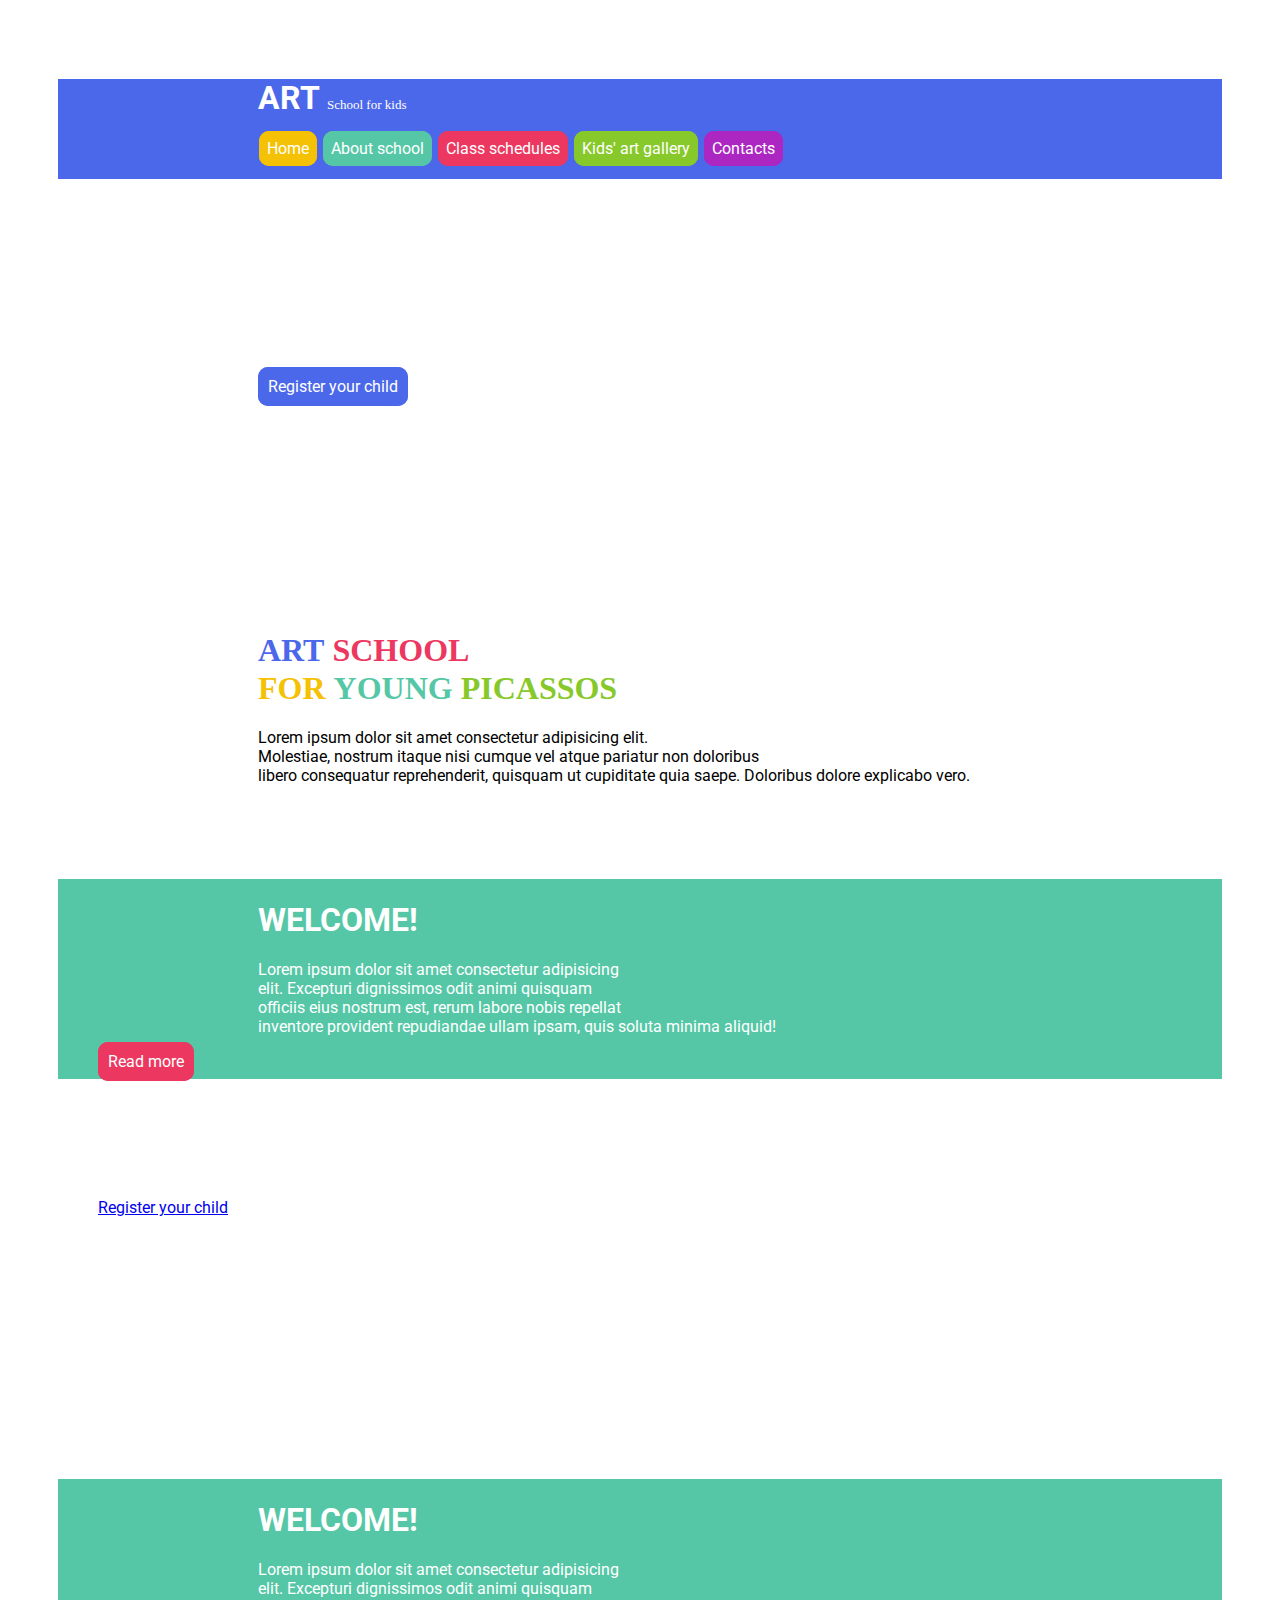
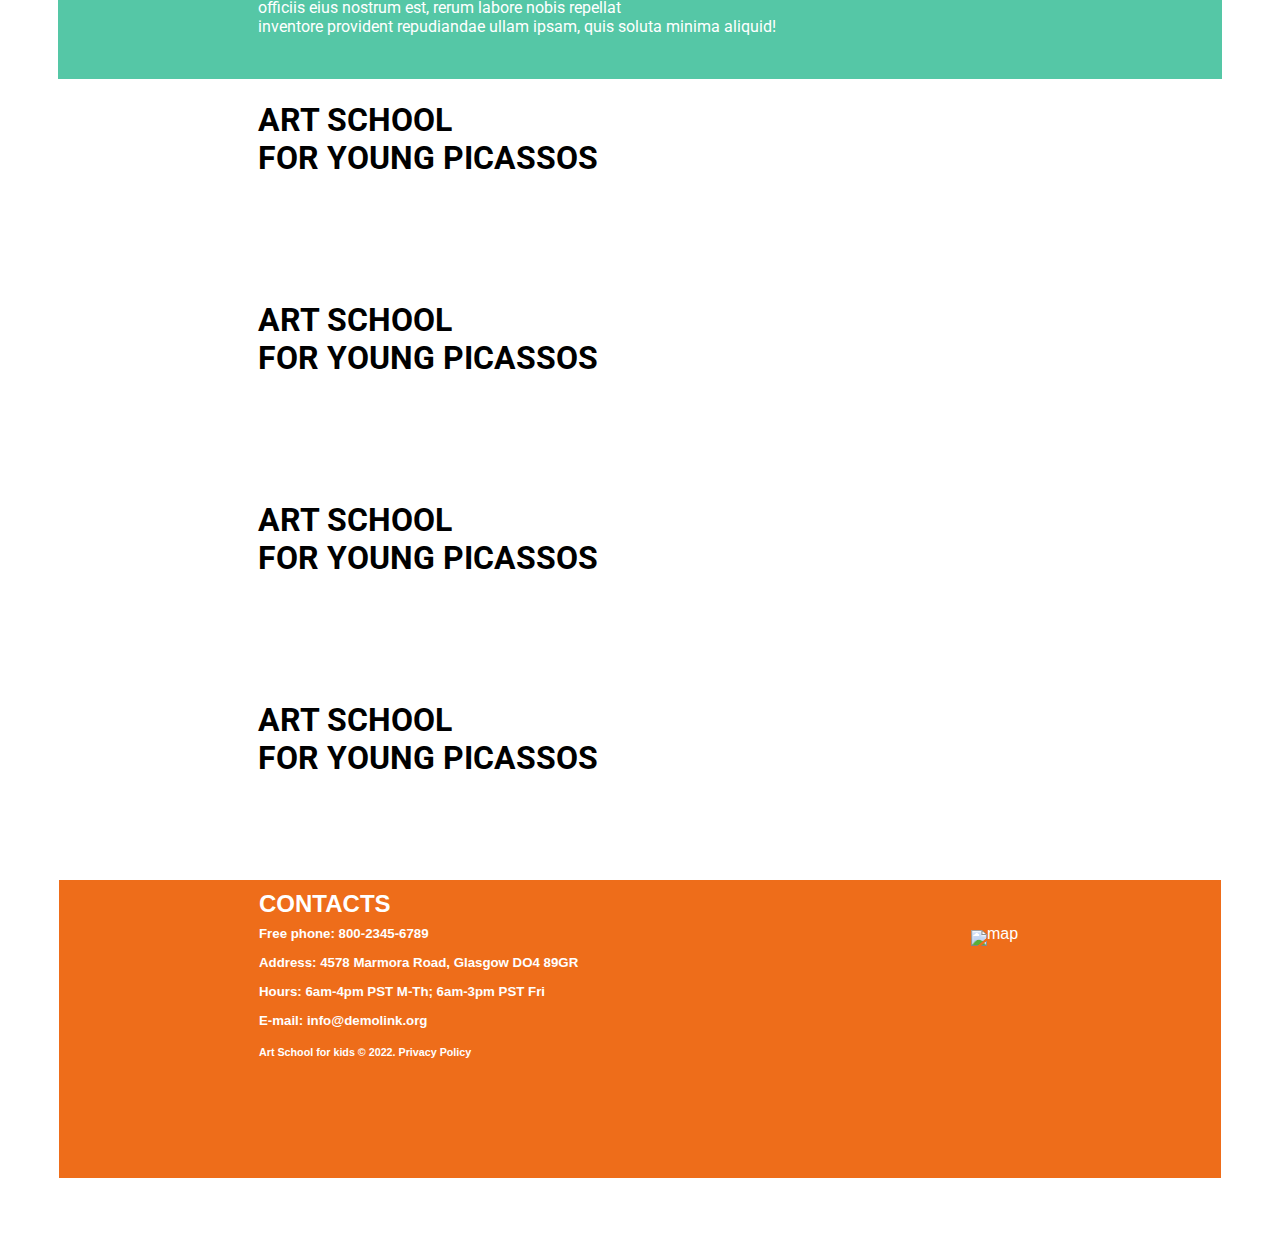
==== index.html @ ff37e4d4 "folder restructure" ====
<!DOCTYPE html>
<html>
<head>
    <title>Art School For Kids</title>
    <link rel="stylesheet" href="/Art School/style.css">
    <link rel="preconnect" href="https://fonts.googleapis.com"> 
    <link rel="preconnect" href="https://fonts.gstatic.com" crossorigin> 
    <link rel="preconnect" href="https://fonts.googleapis.com">
    <link rel="preconnect" href="https://fonts.gstatic.com" crossorigin>
    <link href="https://fonts.googleapis.com/css2?family=Roboto:wght@100;300;400;500;700;900&display=swap" rel="stylesheet">
</head>
<body>
    <header>
        <h1>ART <span class="School">School for kids</span></h1>
            <nav id="Top">
            <ul>
                <li><a href="#"><span class="Home">Home</span></a></li>
            
                <li><a href="#"><span class="Aboutschool">About school</span></a></li>
            
                <li><a href="#"><span class="Schedules">Class schedules</span></a></li>
        
                <li><a href="#"><span class="Kids">Kids' art gallery</span></a></li>
        
                <li><a href="#"><span class="Contacts">Contacts</a></li>
            </ul>
        </nav>
    </header>

    <section id="banner">
        <h1><span class="Reveal">REVEAL YOUR</span><br> CHILD'S TALENT</h1>
        <ul><li><a href="#">Register your child</a></li></ul>
    </section>
        
    <section id="artschool">
        <h1><span class="Art">ART</span>
            <span class="Schoolb">SCHOOL</span> <br>
            <span class="For">FOR</span>
            <span class="Young">YOUNG</span>
            <span class="Picasso">PICASSOS</span></h1>
        <p>Lorem ipsum dolor sit amet consectetur adipisicing elit.<br> Molestiae, nostrum itaque nisi cumque vel atque pariatur non doloribus <br> libero consequatur reprehenderit, quisquam ut cupiditate quia saepe. Doloribus dolore explicabo vero.</p>
    </section>

    <section id="welcome">
        <h1>WELCOME!</h1>
        <p>Lorem ipsum dolor sit amet consectetur adipisicing<br>elit. Excepturi dignissimos odit animi quisquam <br>officiis eius nostrum est, rerum labore nobis repellat <br>inventore provident repudiandae ullam ipsam, quis soluta minima aliquid!</p>
        <ul><li><a href="#">Read more</a></li></ul>
    </section>

    <section id="banner2">
        <h1>REVEAL YOUR <br> CHILD'S TALENT</h1>
        <ul><li><a href="#">Register your child</a></li></ul>
    </section>

    <section id="welcome">
        <h1>WELCOME!</h1>
        <p>Lorem ipsum dolor sit amet consectetur adipisicing<br>elit. Excepturi dignissimos odit animi quisquam <br>officiis eius nostrum est, rerum labore nobis repellat <br>inventore provident repudiandae ullam ipsam, quis soluta minima aliquid!</p>
    </section>

    <section>
        <h1>ART SCHOOL <br> FOR YOUNG PICASSOS</h1>
    </section>

    <section>
        <h1>ART SCHOOL <br> FOR YOUNG PICASSOS</h1>
    </section>

    <section>
        <h1>ART SCHOOL <br> FOR YOUNG PICASSOS</h1>
    </section>
    
    <section>
        <h1>ART SCHOOL <br> FOR YOUNG PICASSOS</h1>
    </section>

    <footer>
        <img src="/Images/footermap.png" alt="map">
        <h2>CONTACTS</h2>
        <h5>Free phone: 800-2345-6789</h5>
        <h5>Address: 4578 Marmora Road, Glasgow DO4 89GR</h5>
        <h5>Hours: 6am-4pm PST M-Th; 6am-3pm PST Fri</h5>
        <h5>E-mail: info@demolink.org</h5>
        <h6>Art School for kids © 2022. Privacy Policy</h6>
    
    </footer>
</body>
</html>
---- Art School/style.css ----
* {
    box-sizing: border-box;
}
body {
    background-color:white;
    padding: 50px;
    font-family:-apple-system, BlinkMacSystemFont, 'Segoe UI', Roboto, Oxygen, Ubuntu, Cantarell, 'Open Sans', 'Helvetica Neue', sans-serif;
}
header {
    background: rgb(76, 104, 234);
    color: white;
    height: 100px;
    width: 100%;
    clear: both;
}
#Top ul {
    padding: 0 0 0 200px;
}
#Top li a {
    display: inline;
    padding: 0px 1px;
    color:white;
    text-decoration: none;
}
li {
    display: inline;
    border-radius: 10px;
}
.Home {
    color:white;
    background: rgb(245, 193, 4);
    border: 8px solid rgb(245, 193, 4);
    border-radius: 10px;
    text-decoration: none;
}
.Aboutschool {
    color:white;
    background: rgb(85, 199, 166);
    border: 8px solid rgb(85, 199, 166);
    border-radius: 10px;
    text-decoration: none;
}
.Schedules {
    color:white;
    background: rgb(236, 55, 96);
    border: 8px solid rgb(236, 55, 96);
    border-radius: 10px;
    text-decoration: none;
}
.Kids {
    color:white;
    background: rgb(135, 201, 42);
    border: 8px solid rgb(135, 201, 42);
    border-radius: 10px;
    text-decoration: none;
}
.Contacts {
    color:white;
    background: rgb(172, 38, 194);
    border: 8px solid rgb(172, 38, 194);
    border-radius: 10px;
    text-decoration: none;
}
#banner {
    background: url(/Images/kids.JPG);
    background-size: cover;
    height: 400px;
    width: 100%;
    float: left;
    color: white;
}
#banner h1 {
    font-size: 40px;
    padding: 50px 0 0 200px;
}
#banner ul {
    padding: 0 0 0 200px;
}
#banner a {
    color:white;
    background: rgb(76, 104, 234);
    border: 10px solid rgb(76, 104, 234);
    margin: 0 auto;
    border-radius: 10px;
    text-decoration: none;
}
h1 span {
    font-weight:lighter;
    font-family:'Franklin Gothic Medium', 'Arial Narrow', Arial, sans-serif;
}
header h1 span {
    font-family: Montserrat;
    font-size: small;
}
#banner2 {
    background: url(/Images/kids.JPG);
    background-size: cover;
    height: 400px;
    width: 100%;
    /* border: .1px solid white; */
    color: white;
}
section {
    height: 200px;
    width: 100%;
    /* border: .1px solid white; */
    float: left;
}
h1 {
    padding: 0 0 0 200px;
}
img {
    height: 300px;
    width: 300px;
    padding: 50px;
    float: right;
}
.Art {
    font-family: 'Times New Roman', Times, serif;
    color:rgb(76, 104, 234);
    font-size: xx-large;
    font-weight: bolder;
}
.Schoolb {
    font-family: 'Times New Roman', Times, serif;
    color:rgb(236, 55, 96);
    font-size: xx-large;
    font-weight: bolder;
}
.For {
    font-family: 'Times New Roman', Times, serif;
    color:rgb(245, 193, 4);
    font-size: xx-large;
    font-weight: bolder;
}
.Young {
    font-family: 'Times New Roman', Times, serif;
    color:rgb(85, 199, 166);
    font-size: xx-large;
    font-weight: bolder;
}
.Picasso {
    font-family: 'Times New Roman', Times, serif;
    color:rgb(135, 201, 42);
    font-size: xx-large;
    font-weight: bolder;
}
#artschool {
    background: url();
    background-repeat: no-repeat;
    float: right;
    height: 300px;
    width: 100%;
    padding: 30px 0;
}
#artschool p{
    padding: 0 200px 0 200px;
}
#welcome {
    background-color: rgb(85, 199, 166);
    color: white;
}
#welcome p {
    padding: 0 0 0 200px;
}
#welcome a {
    color:white;
    background:rgb(236, 55, 96);
    border: 10px solid rgb(236, 55, 96);
    margin: 0 auto;
    border-radius: 10px;
    text-decoration: none;
    
}
footer {
    background: rgb(238, 109, 26);
    color: white;
    padding: 0 0 0 200px;
    margin: 0 auto;
    height: 300px;
    width: 100%;
    border: .1px solid white;
    clear: both;
    text-align: left;
    line-height: 7px;
    font-family:'Trebuchet MS', 'Lucida Sans Unicode', 'Lucida Grande', 'Lucida Sans', Arial, sans-serif;
}
@media screen and (max-width: 600px) {
    section {
        background: palegreen;
    }
}
@media (min-width: 600px) and (max-width: 900px) {
    section {
        background: olivedrab;
        width: 33.3%;
    }
}
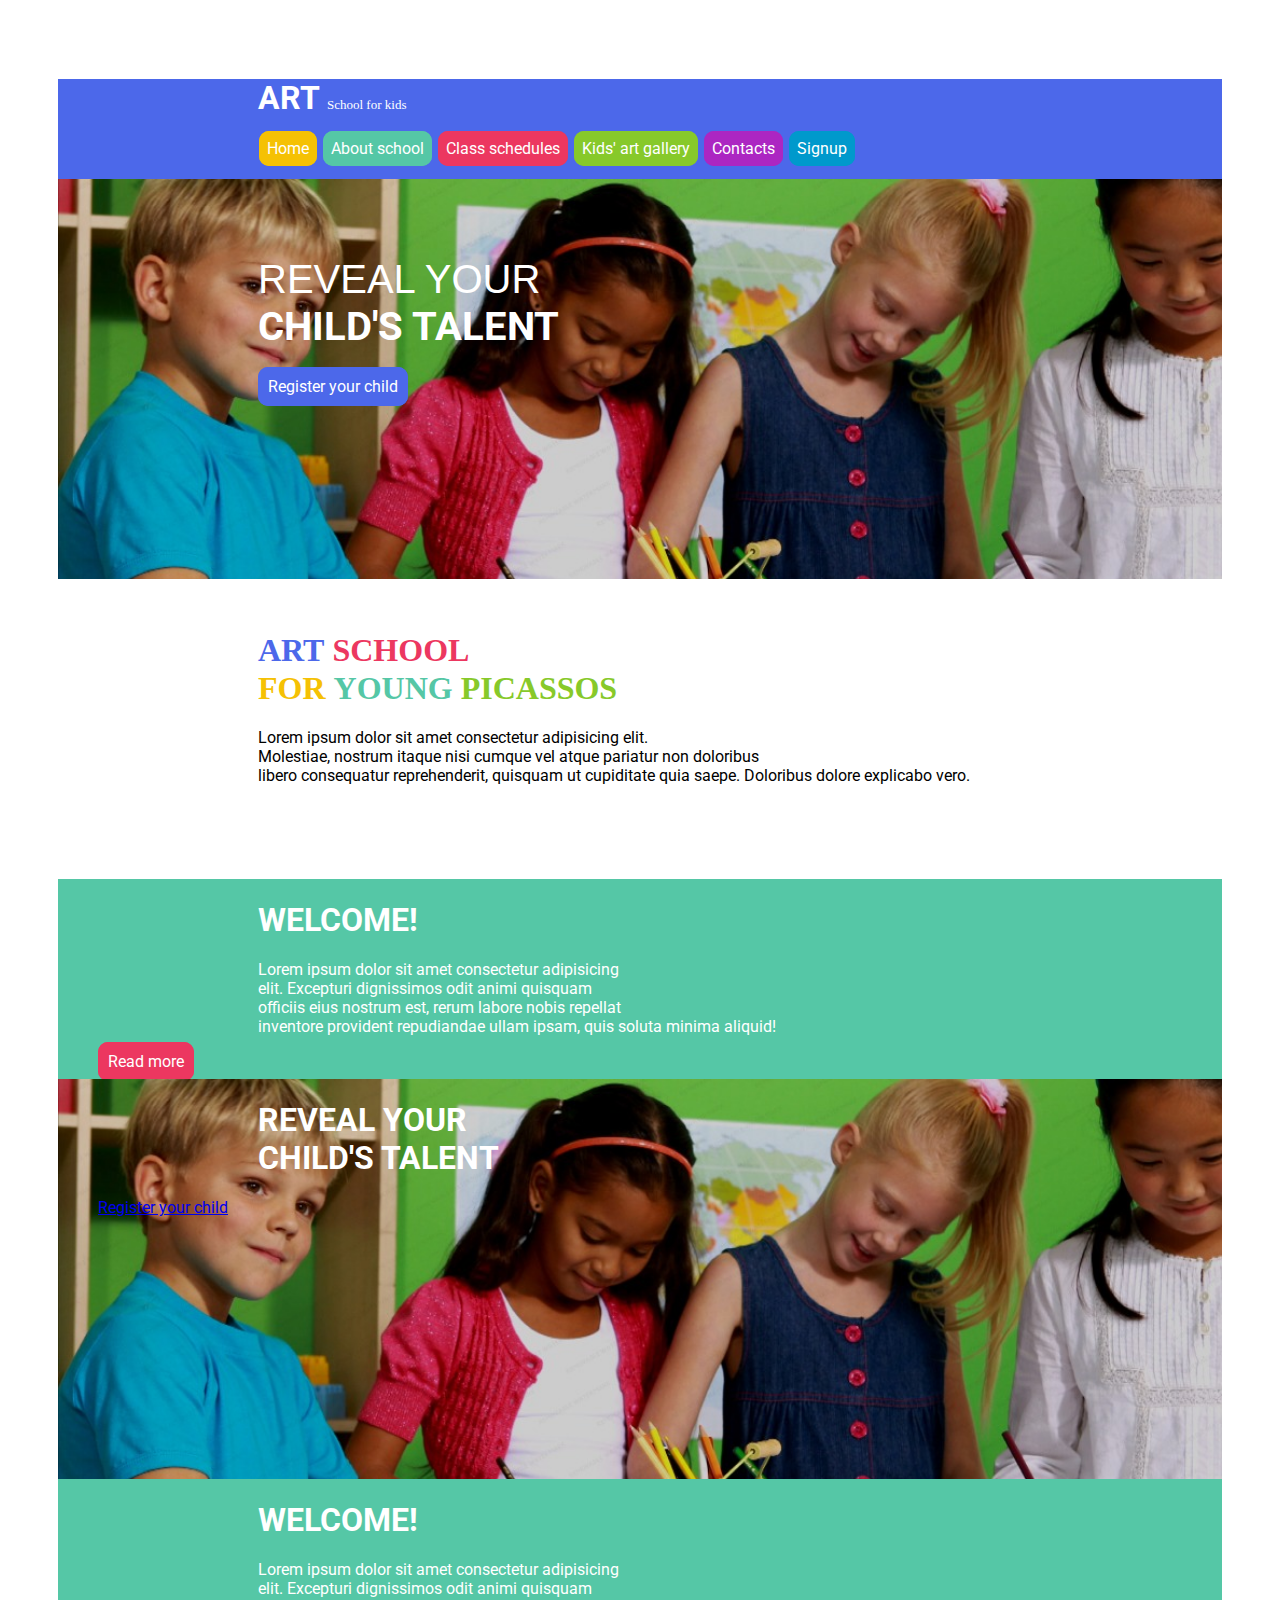
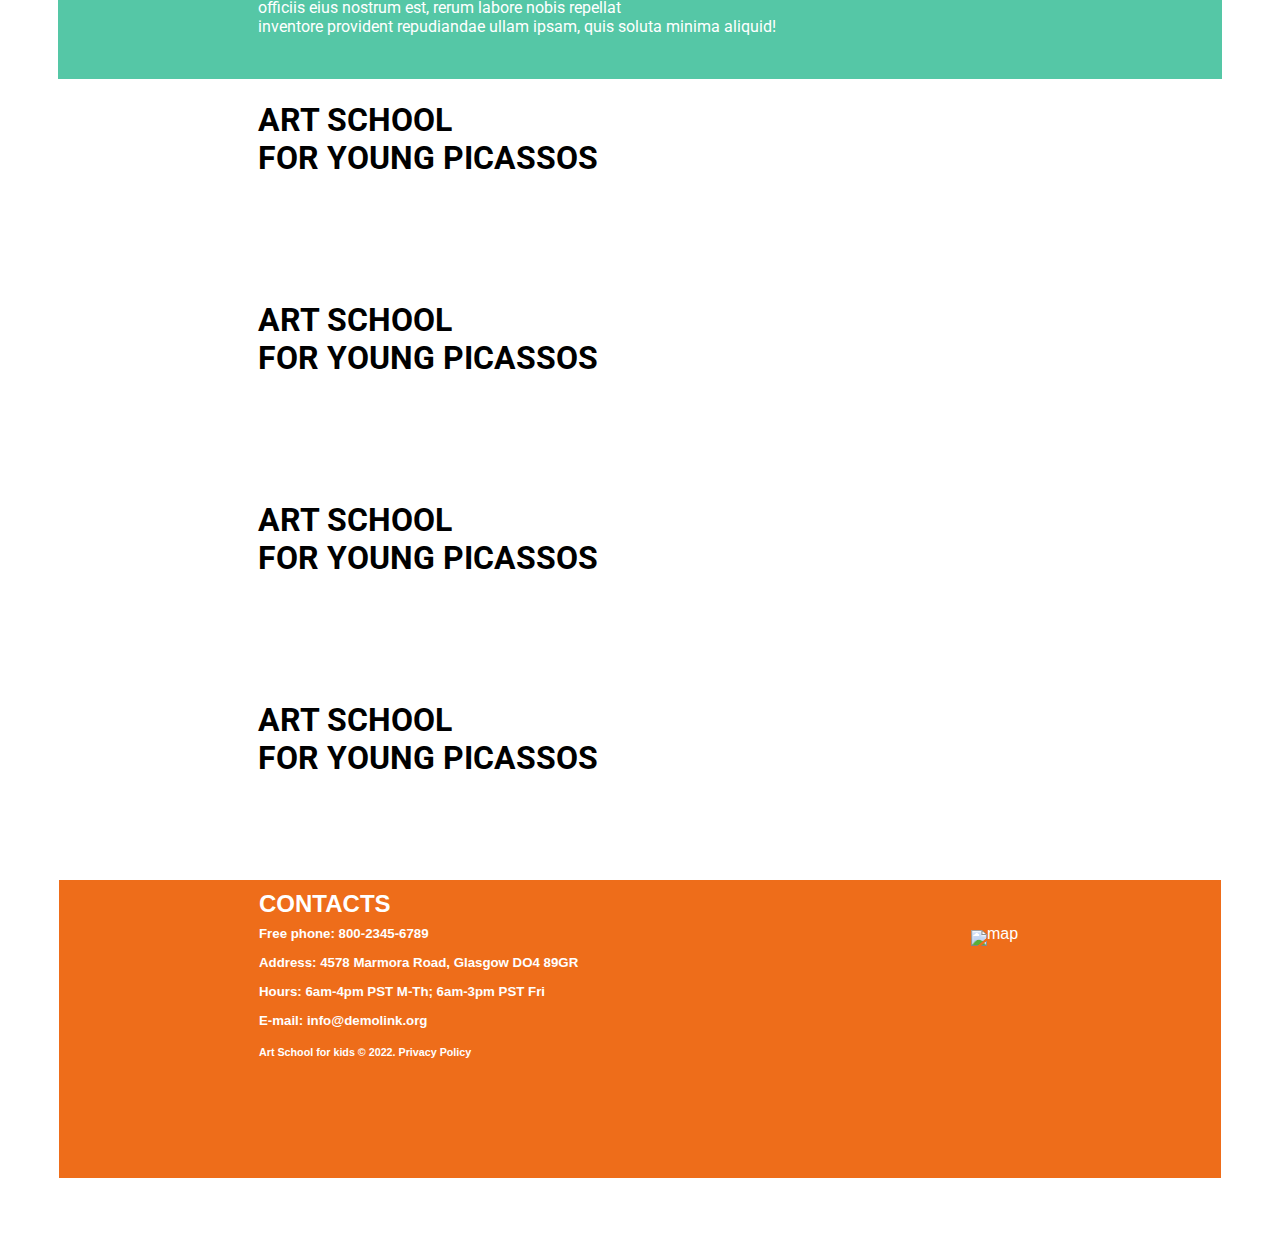
==== commit 908262e5: "Successfully added a new signup button" ====
--- a/index.html
+++ b/index.html
@@ -2,7 +2,7 @@
 <html>
 <head>
     <title>Art School For Kids</title>
-    <link rel="stylesheet" href="/Art School/style.css">
+    <link rel="stylesheet" href="style.css">
     <link rel="preconnect" href="https://fonts.googleapis.com"> 
     <link rel="preconnect" href="https://fonts.gstatic.com" crossorigin> 
     <link rel="preconnect" href="https://fonts.googleapis.com">
@@ -23,6 +23,8 @@
                 <li><a href="#"><span class="Kids">Kids' art gallery</span></a></li>
         
                 <li><a href="#"><span class="Contacts">Contacts</a></li>
+
+                <li><a href="#"><span class="Signups">Signup</a></li>
             </ul>
         </nav>
     </header>
--- a/style.css
+++ b/style.css
@@ -0,0 +1,205 @@
+* {
+    box-sizing: border-box;
+}
+body {
+    background-color:white;
+    padding: 50px;
+    font-family:-apple-system, BlinkMacSystemFont, 'Segoe UI', Roboto, Oxygen, Ubuntu, Cantarell, 'Open Sans', 'Helvetica Neue', sans-serif;
+}
+header {
+    background: rgb(76, 104, 234);
+    color: white;
+    height: 100px;
+    width: 100%;
+    clear: both;
+}
+#Top ul {
+    padding: 0 0 0 200px;
+}
+#Top li a {
+    display: inline;
+    padding: 0px 1px;
+    color:white;
+    text-decoration: none;
+}
+li {
+    display: inline;
+    border-radius: 10px;
+}
+.Home {
+    color:white;
+    background: rgb(245, 193, 4);
+    border: 8px solid rgb(245, 193, 4);
+    border-radius: 10px;
+    text-decoration: none;
+}
+.Aboutschool {
+    color:white;
+    background: rgb(85, 199, 166);
+    border: 8px solid rgb(85, 199, 166);
+    border-radius: 10px;
+    text-decoration: none;
+}
+.Schedules {
+    color:white;
+    background: rgb(236, 55, 96);
+    border: 8px solid rgb(236, 55, 96);
+    border-radius: 10px;
+    text-decoration: none;
+}
+.Kids {
+    color:white;
+    background: rgb(135, 201, 42);
+    border: 8px solid rgb(135, 201, 42);
+    border-radius: 10px;
+    text-decoration: none;
+}
+.Contacts {
+    color:white;
+    background: rgb(172, 38, 194);
+    border: 8px solid rgb(172, 38, 194);
+    border-radius: 10px;
+    text-decoration: none;
+}
+#banner {
+    background: url(images/kids.JPG);
+    background-size: cover;
+    height: 400px;
+    width: 100%;
+    float: left;
+    color: white;
+}
+#banner h1 {
+    font-size: 40px;
+    padding: 50px 0 0 200px;
+}
+#banner ul {
+    padding: 0 0 0 200px;
+}
+#banner a {
+    color:white;
+    background: rgb(76, 104, 234);
+    border: 10px solid rgb(76, 104, 234);
+    margin: 0 auto;
+    border-radius: 10px;
+    text-decoration: none;
+}
+h1 span {
+    font-weight:lighter;
+    font-family:'Franklin Gothic Medium', 'Arial Narrow', Arial, sans-serif;
+}
+header h1 span {
+    font-family: Montserrat;
+    font-size: small;
+}
+#banner2 {
+    background: url(images/kids.JPG);
+    background-size: cover;
+    height: 400px;
+    width: 100%;
+    /* border: .1px solid white; */
+    color: white;
+}
+section {
+    height: 200px;
+    width: 100%;
+    /* border: .1px solid white; */
+    float: left;
+}
+h1 {
+    padding: 0 0 0 200px;
+}
+img {
+    height: 300px;
+    width: 300px;
+    padding: 50px;
+    float: right;
+}
+.Art {
+    font-family: 'Times New Roman', Times, serif;
+    color:rgb(76, 104, 234);
+    font-size: xx-large;
+    font-weight: bolder;
+}
+.Schoolb {
+    font-family: 'Times New Roman', Times, serif;
+    color:rgb(236, 55, 96);
+    font-size: xx-large;
+    font-weight: bolder;
+}
+.For {
+    font-family: 'Times New Roman', Times, serif;
+    color:rgb(245, 193, 4);
+    font-size: xx-large;
+    font-weight: bolder;
+}
+.Young {
+    font-family: 'Times New Roman', Times, serif;
+    color:rgb(85, 199, 166);
+    font-size: xx-large;
+    font-weight: bolder;
+}
+.Picasso {
+    font-family: 'Times New Roman', Times, serif;
+    color:rgb(135, 201, 42);
+    font-size: xx-large;
+    font-weight: bolder;
+}
+#artschool {
+    background: url();
+    background-repeat: no-repeat;
+    float: right;
+    height: 300px;
+    width: 100%;
+    padding: 30px 0;
+}
+#artschool p{
+    padding: 0 200px 0 200px;
+}
+#welcome {
+    background-color: rgb(85, 199, 166);
+    color: white;
+}
+#welcome p {
+    padding: 0 0 0 200px;
+}
+#welcome a {
+    color:white;
+    background:rgb(236, 55, 96);
+    border: 10px solid rgb(236, 55, 96);
+    margin: 0 auto;
+    border-radius: 10px;
+    text-decoration: none;
+    
+}
+footer {
+    background: rgb(238, 109, 26);
+    color: white;
+    padding: 0 0 0 200px;
+    margin: 0 auto;
+    height: 300px;
+    width: 100%;
+    border: .1px solid white;
+    clear: both;
+    text-align: left;
+    line-height: 7px;
+    font-family:'Trebuchet MS', 'Lucida Sans Unicode', 'Lucida Grande', 'Lucida Sans', Arial, sans-serif;
+}
+@media screen and (max-width: 600px) {
+    section {
+        background: palegreen;
+    }
+}
+@media (min-width: 600px) and (max-width: 900px) {
+    section {
+        background: olivedrab;
+        width: 33.3%;
+    }
+}
+.Signups {
+    color:white;
+    background: #0099cc;
+    border: 8px solid #0099cc;
+    border-radius: 10px;
+    text-decoration: none;
+}
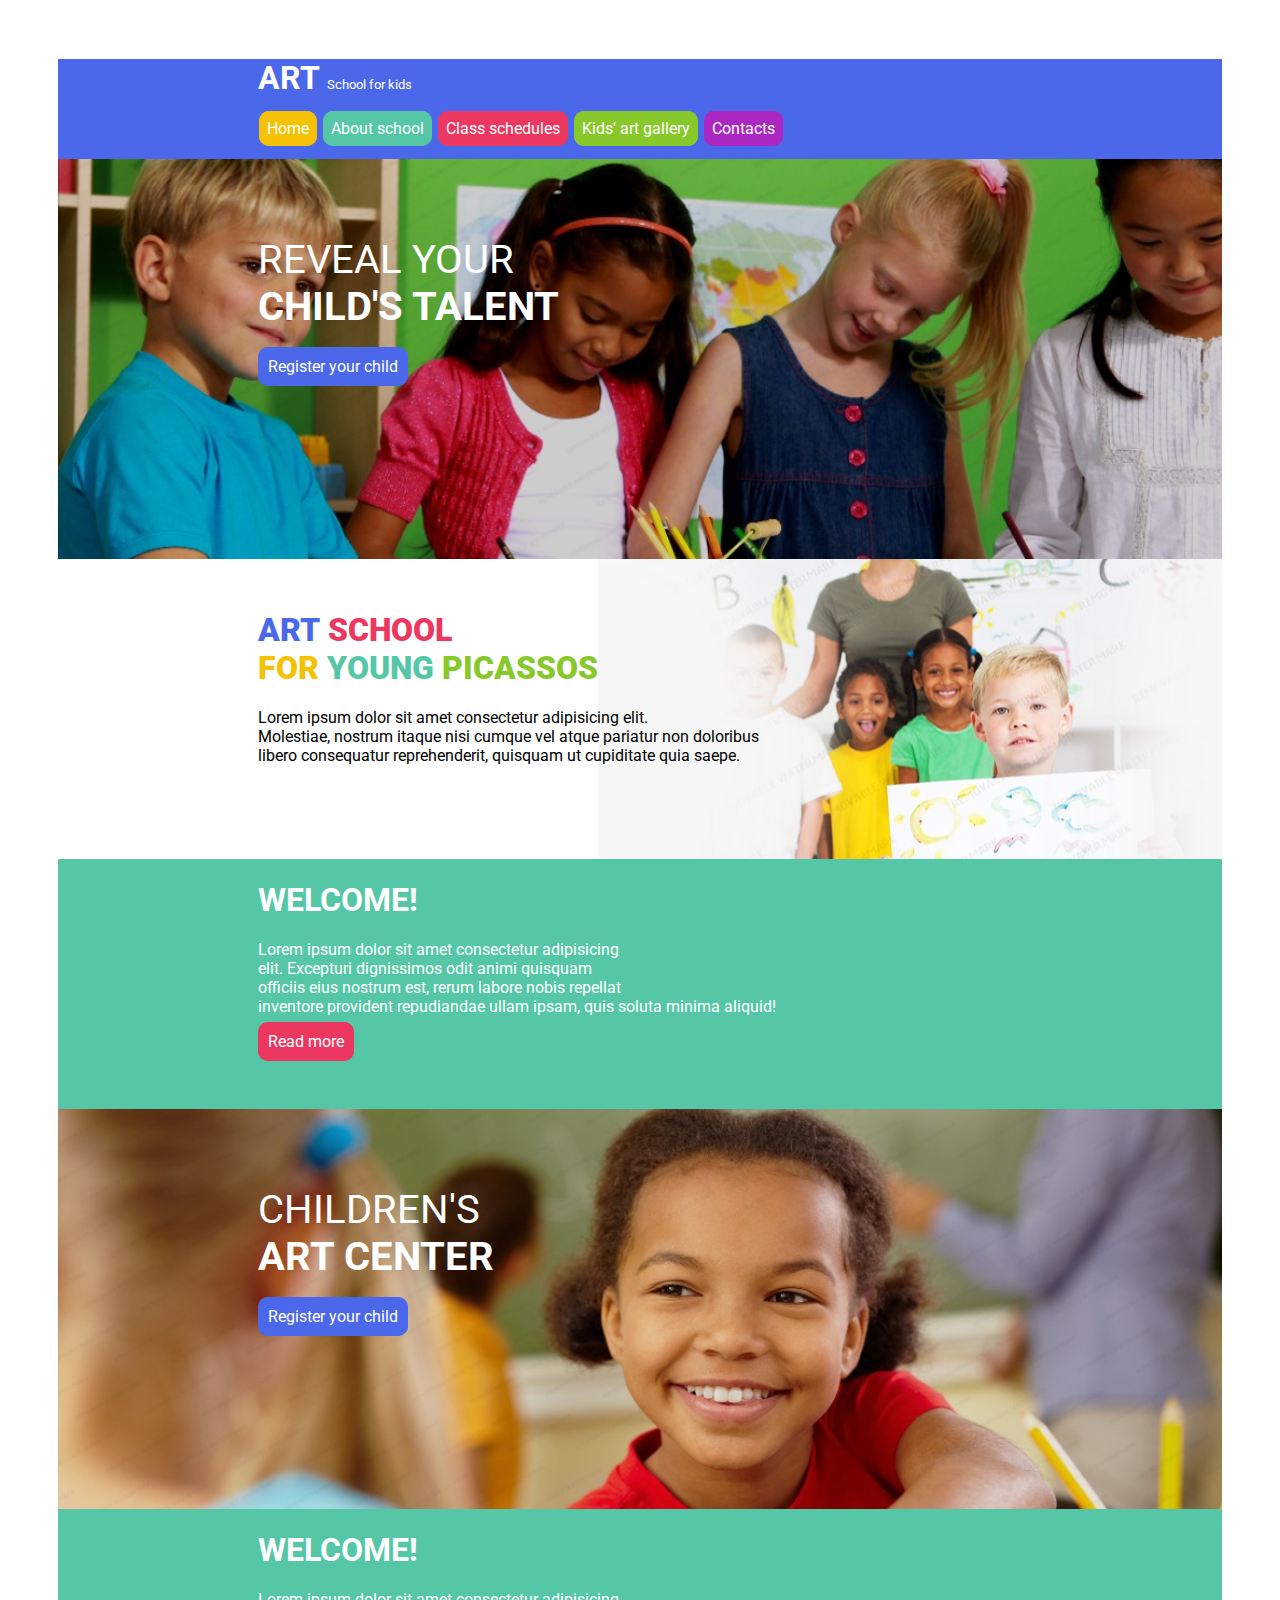
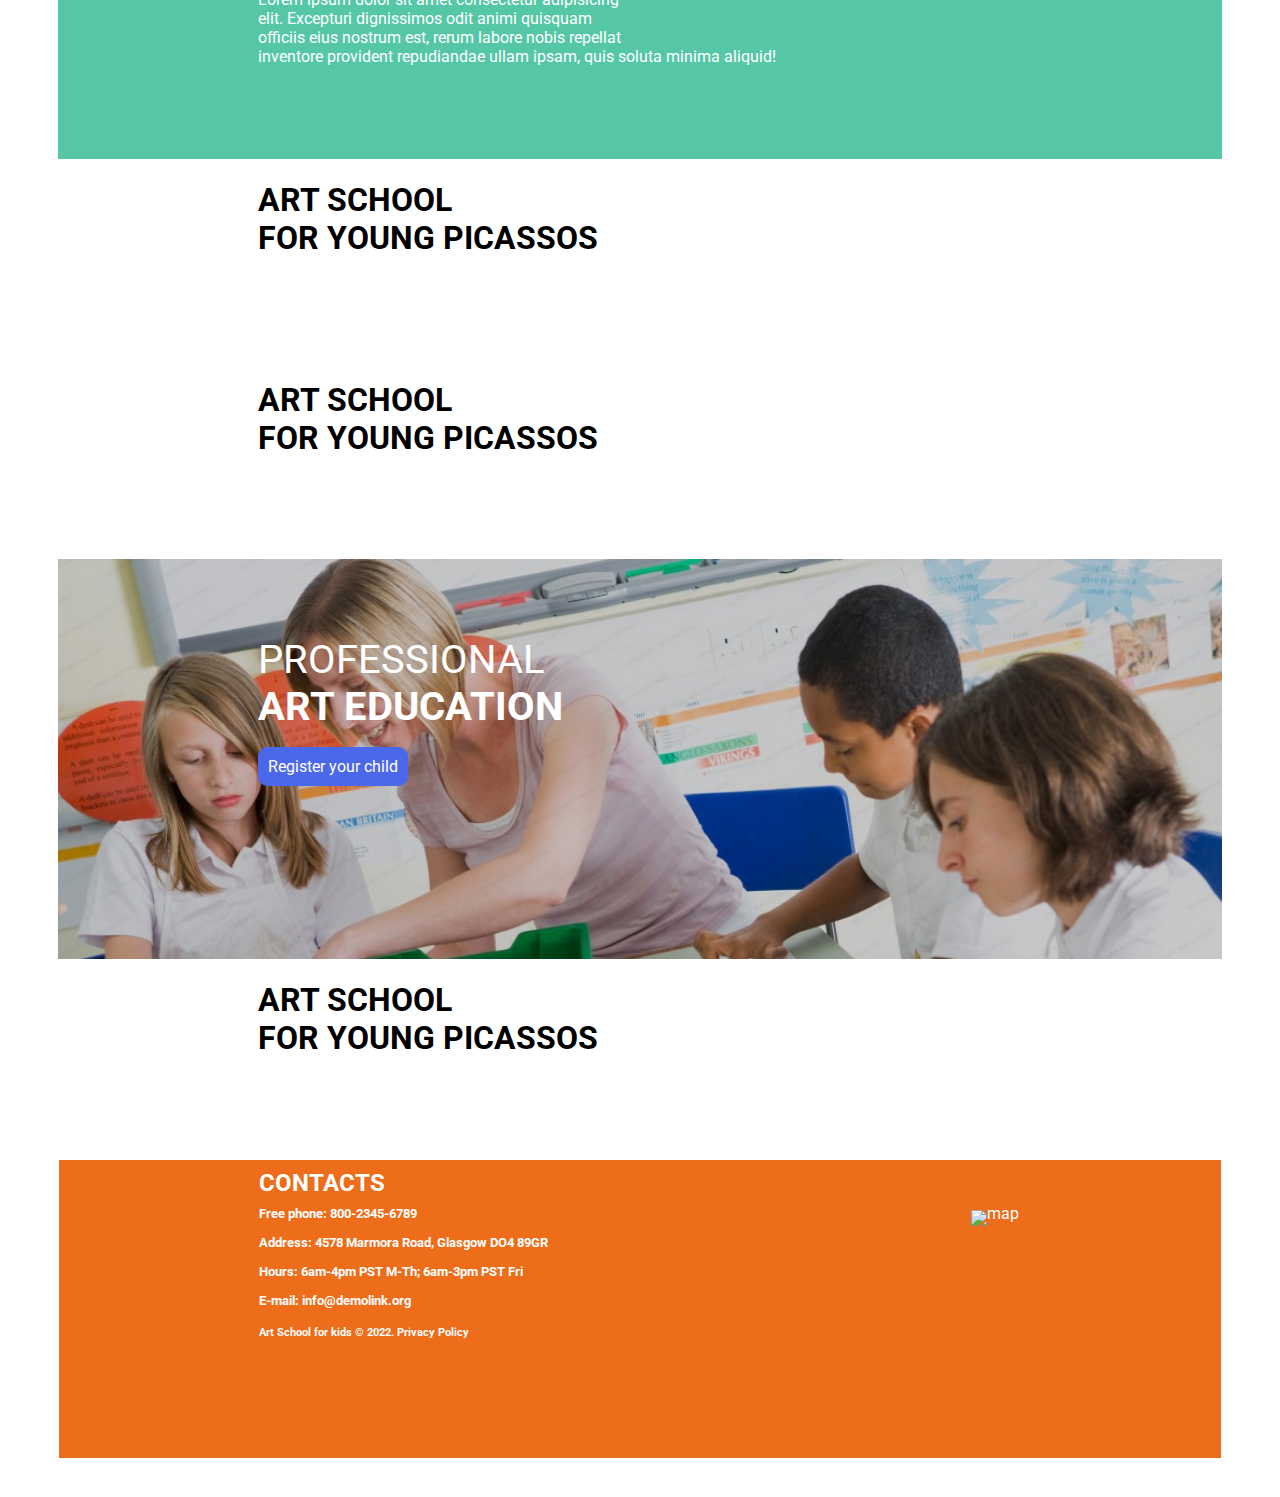
==== commit 066b4985: "updated sections" ====
--- a/index.html
+++ b/index.html
@@ -23,8 +23,6 @@
                 <li><a href="#"><span class="Kids">Kids' art gallery</span></a></li>
         
                 <li><a href="#"><span class="Contacts">Contacts</a></li>
-
-                <li><a href="#"><span class="Signups">Signup</a></li>
             </ul>
         </nav>
     </header>
@@ -40,7 +38,7 @@
             <span class="For">FOR</span>
             <span class="Young">YOUNG</span>
             <span class="Picasso">PICASSOS</span></h1>
-        <p>Lorem ipsum dolor sit amet consectetur adipisicing elit.<br> Molestiae, nostrum itaque nisi cumque vel atque pariatur non doloribus <br> libero consequatur reprehenderit, quisquam ut cupiditate quia saepe. Doloribus dolore explicabo vero.</p>
+        <p>Lorem ipsum dolor sit amet consectetur adipisicing elit.<br> Molestiae, nostrum itaque nisi cumque vel atque pariatur non doloribus <br> libero consequatur reprehenderit, quisquam ut cupiditate quia saepe.</p>
     </section>
 
     <section id="welcome">
@@ -50,7 +48,7 @@
     </section>
 
     <section id="banner2">
-        <h1>REVEAL YOUR <br> CHILD'S TALENT</h1>
+        <h1><span class="Reveal">CHILDREN'S</span><br> ART CENTER</h1>
         <ul><li><a href="#">Register your child</a></li></ul>
     </section>
 
@@ -67,8 +65,9 @@
         <h1>ART SCHOOL <br> FOR YOUNG PICASSOS</h1>
     </section>
 
-    <section>
-        <h1>ART SCHOOL <br> FOR YOUNG PICASSOS</h1>
+    <section id="banner3">
+        <h1><span class="Reveal">PROFESSIONAL</span><br> ART EDUCATION</h1>
+        <ul><li><a href="#">Register your child</a></li></ul>
     </section>
     
     <section>
--- a/style.css
+++ b/style.css
@@ -3,8 +3,8 @@
 }
 body {
     background-color:white;
-    padding: 50px;
-    font-family:-apple-system, BlinkMacSystemFont, 'Segoe UI', Roboto, Oxygen, Ubuntu, Cantarell, 'Open Sans', 'Helvetica Neue', sans-serif;
+    padding: 30px 50px;
+    font-family: Roboto, sans-serif;
 }
 header {
     background: rgb(76, 104, 234);
@@ -63,20 +63,28 @@
 }
 #banner {
     background: url(images/kids.JPG);
+}
+#banner2 {
+    background: url(images/artcenter.jpg);
+}
+#banner3 {
+    background: url(images/teacherkids.JPG);
+}
+#banner, #banner2, #banner3 {
     background-size: cover;
     height: 400px;
     width: 100%;
     float: left;
     color: white;
 }
-#banner h1 {
+#banner h1, #banner2 h1, #banner3 h1 {
     font-size: 40px;
     padding: 50px 0 0 200px;
 }
-#banner ul {
+#banner ul, #banner2 ul, #banner3 ul {
     padding: 0 0 0 200px;
 }
-#banner a {
+#banner a, #banner2 a, #banner3 a {
     color:white;
     background: rgb(76, 104, 234);
     border: 10px solid rgb(76, 104, 234);
@@ -86,19 +94,9 @@
 }
 h1 span {
     font-weight:lighter;
-    font-family:'Franklin Gothic Medium', 'Arial Narrow', Arial, sans-serif;
 }
 header h1 span {
-    font-family: Montserrat;
     font-size: small;
-}
-#banner2 {
-    background: url(images/kids.JPG);
-    background-size: cover;
-    height: 400px;
-    width: 100%;
-    /* border: .1px solid white; */
-    color: white;
 }
 section {
     height: 200px;
@@ -116,39 +114,34 @@
     float: right;
 }
 .Art {
-    font-family: 'Times New Roman', Times, serif;
     color:rgb(76, 104, 234);
     font-size: xx-large;
     font-weight: bolder;
 }
 .Schoolb {
-    font-family: 'Times New Roman', Times, serif;
     color:rgb(236, 55, 96);
     font-size: xx-large;
     font-weight: bolder;
 }
 .For {
-    font-family: 'Times New Roman', Times, serif;
     color:rgb(245, 193, 4);
     font-size: xx-large;
     font-weight: bolder;
 }
 .Young {
-    font-family: 'Times New Roman', Times, serif;
     color:rgb(85, 199, 166);
     font-size: xx-large;
     font-weight: bolder;
 }
 .Picasso {
-    font-family: 'Times New Roman', Times, serif;
     color:rgb(135, 201, 42);
     font-size: xx-large;
     font-weight: bolder;
 }
 #artschool {
-    background: url();
+    background: url(images/teacherkids2.JPG);
+    background-position: right;
     background-repeat: no-repeat;
-    float: right;
     height: 300px;
     width: 100%;
     padding: 30px 0;
@@ -159,6 +152,7 @@
 #welcome {
     background-color: rgb(85, 199, 166);
     color: white;
+    height: 250px;
 }
 #welcome p {
     padding: 0 0 0 200px;
@@ -167,7 +161,7 @@
     color:white;
     background:rgb(236, 55, 96);
     border: 10px solid rgb(236, 55, 96);
-    margin: 0 auto;
+    margin: 0 0 0 160px;
     border-radius: 10px;
     text-decoration: none;
     
@@ -183,7 +177,6 @@
     clear: both;
     text-align: left;
     line-height: 7px;
-    font-family:'Trebuchet MS', 'Lucida Sans Unicode', 'Lucida Grande', 'Lucida Sans', Arial, sans-serif;
 }
 @media screen and (max-width: 600px) {
     section {
@@ -196,10 +189,3 @@
         width: 33.3%;
     }
 }
-.Signups {
-    color:white;
-    background: #0099cc;
-    border: 8px solid #0099cc;
-    border-radius: 10px;
-    text-decoration: none;
-}
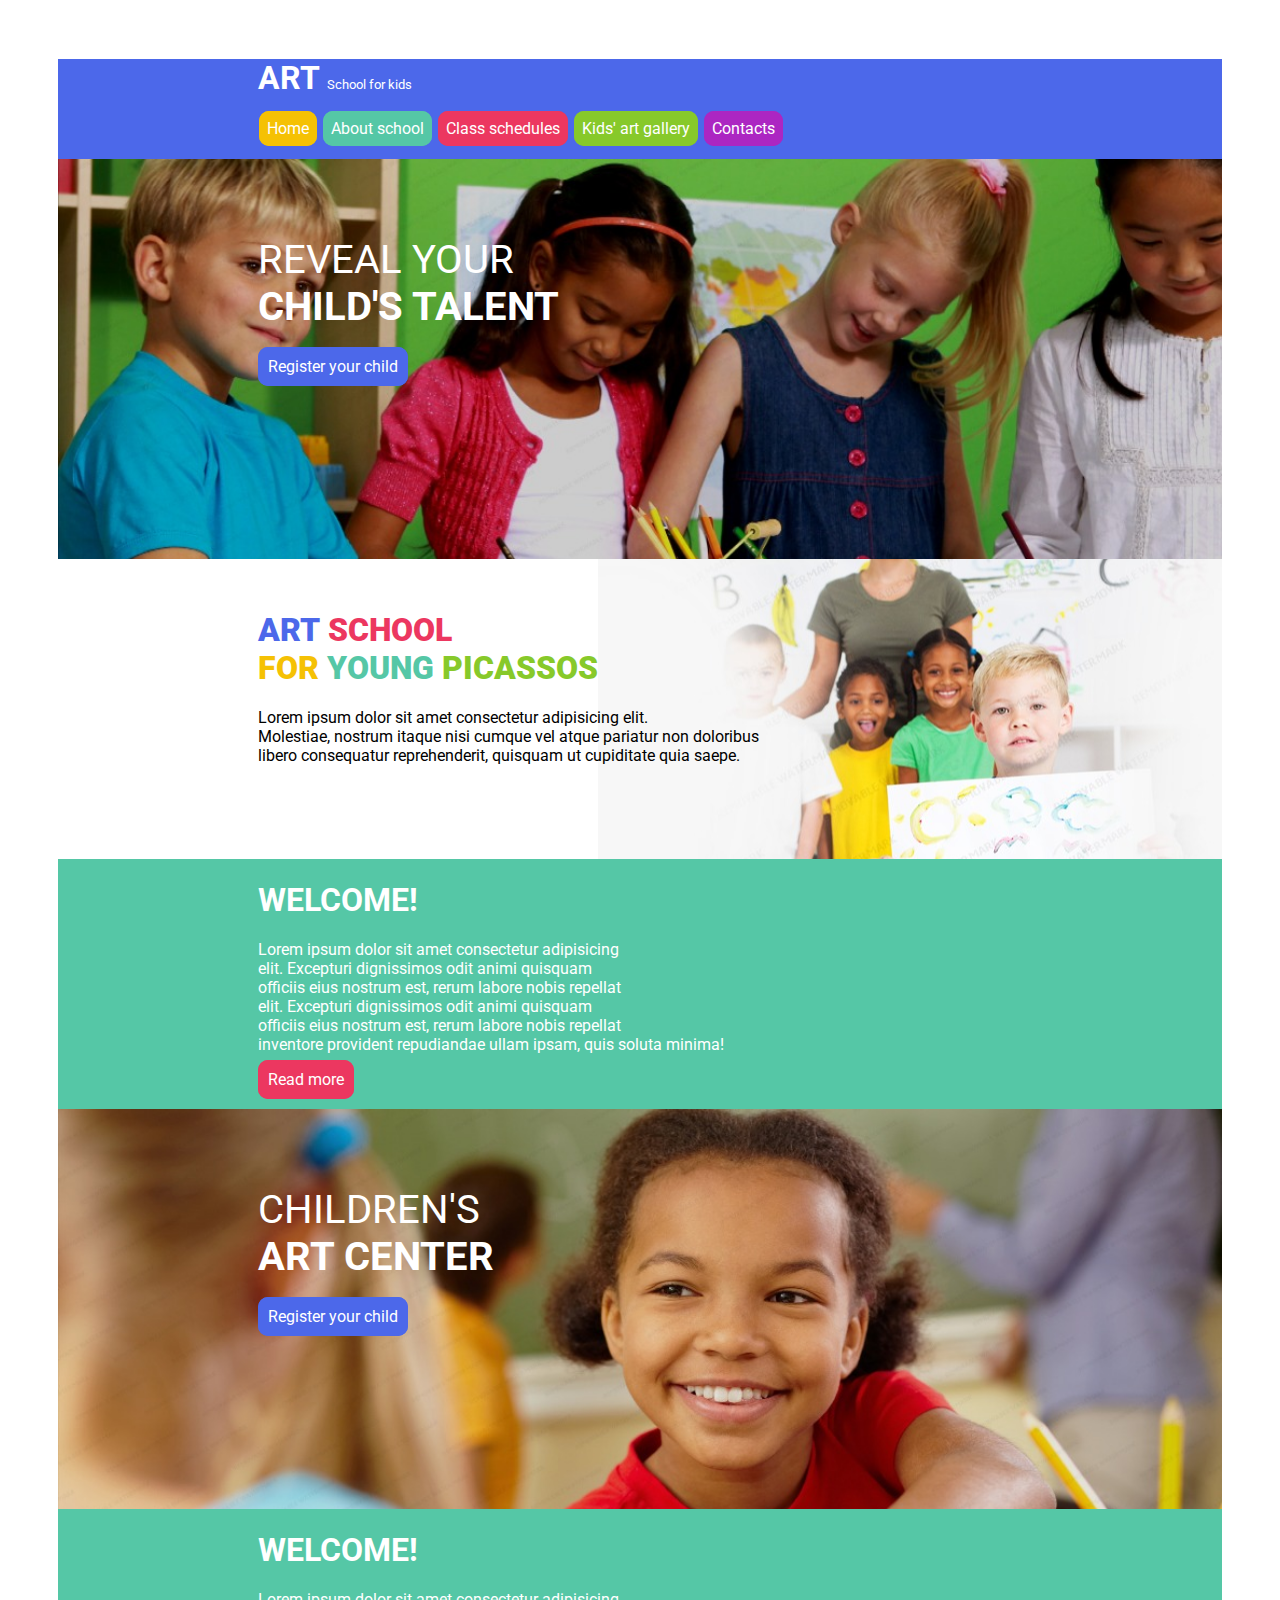
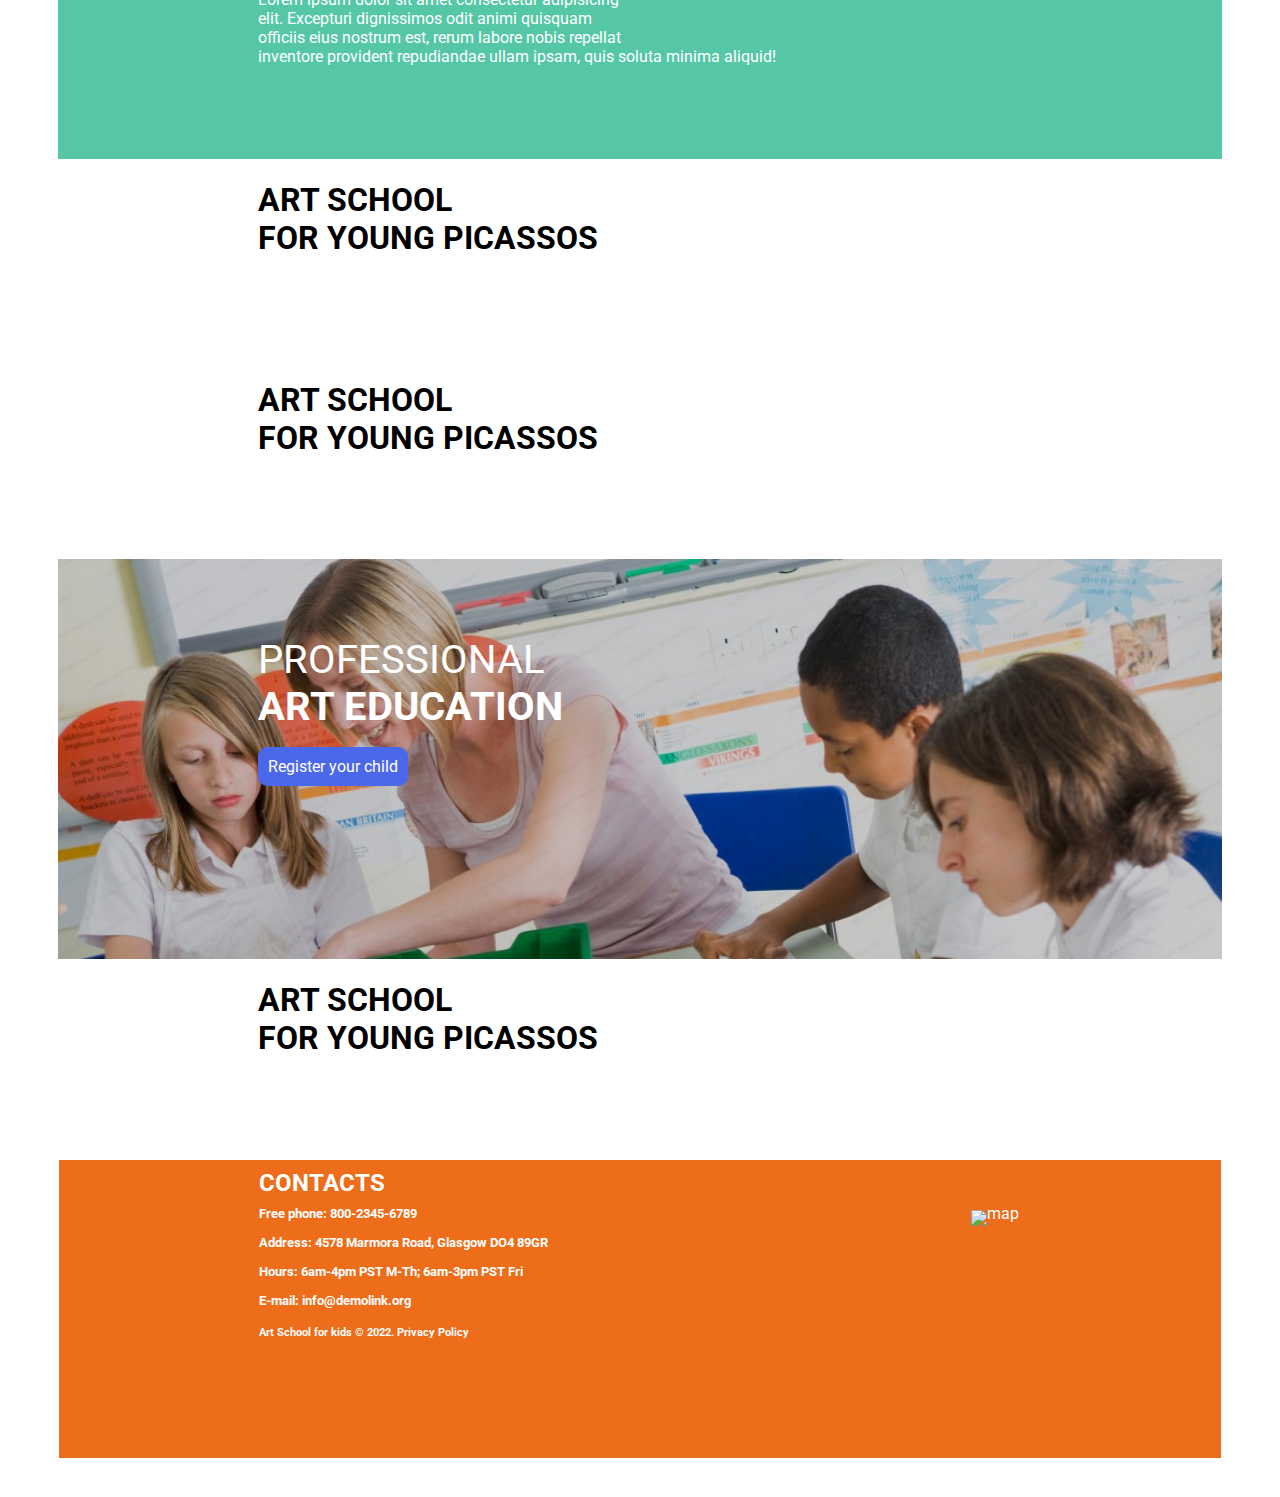
==== commit 8b028ffd: "done" ====
--- a/index.html
+++ b/index.html
@@ -43,7 +43,8 @@
 
     <section id="welcome">
         <h1>WELCOME!</h1>
-        <p>Lorem ipsum dolor sit amet consectetur adipisicing<br>elit. Excepturi dignissimos odit animi quisquam <br>officiis eius nostrum est, rerum labore nobis repellat <br>inventore provident repudiandae ullam ipsam, quis soluta minima aliquid!</p>
+        <p>Lorem ipsum dolor sit amet consectetur adipisicing<br>elit. Excepturi dignissimos odit animi quisquam <br>officiis eius nostrum est, rerum labore nobis repellat <br>
+            elit. Excepturi dignissimos odit animi quisquam <br>officiis eius nostrum est, rerum labore nobis repellat <br>inventore provident repudiandae ullam ipsam, quis soluta minima!</p>
         <ul><li><a href="#">Read more</a></li></ul>
     </section>
 
